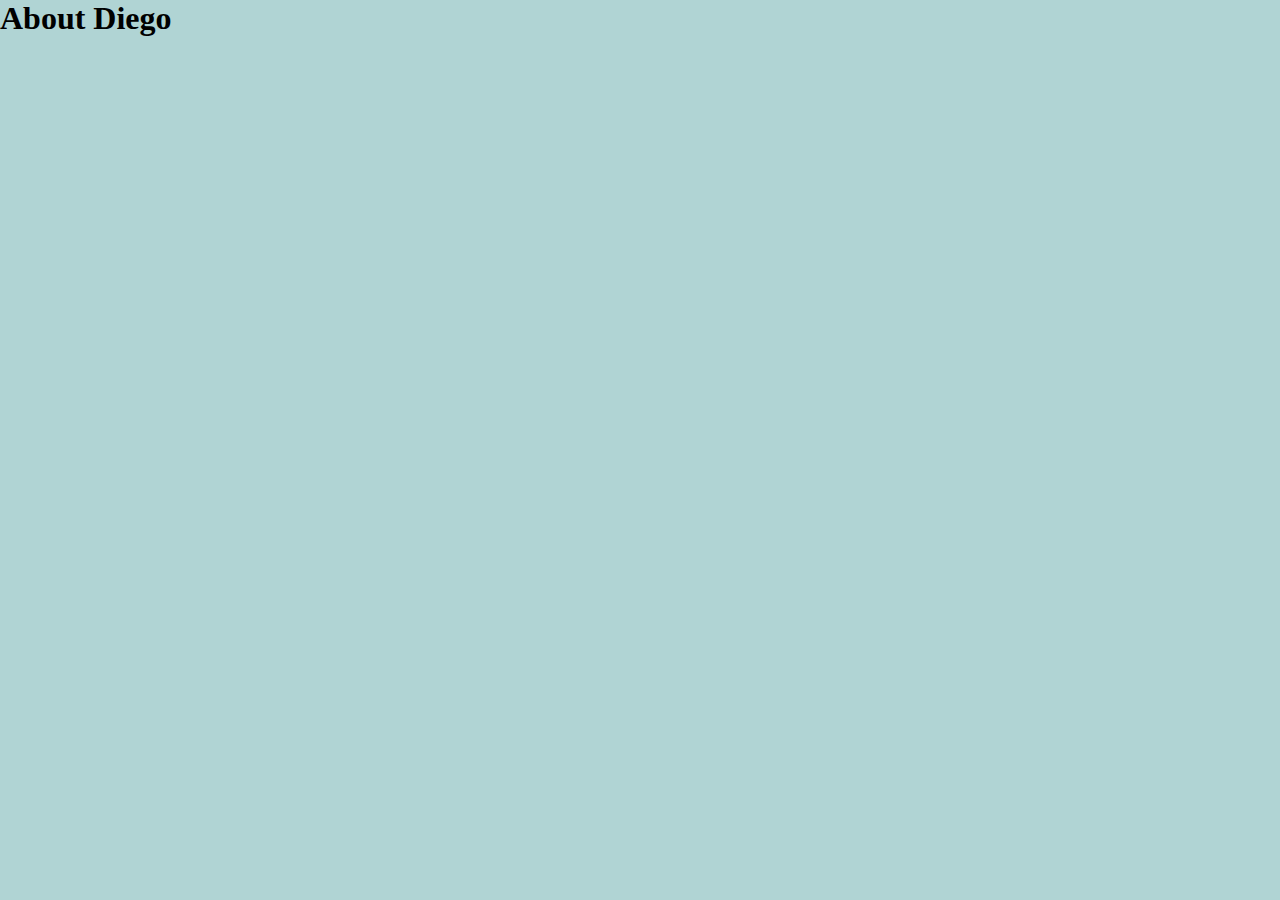
==== index.html @ 7aa11d06 "About Me  update 08/12/22" ====
<!DOCTYPE html>
<html>
<head>
  <meta charset="UTF-8">
  <title>About Diego</title>
  <link rel="stylesheet" href="style.css">
</head>
<body>
  <header>
    <h1>About Diego</h1>
  </header>
</body>
</html>
---- style.css ----
body, h1 {
    margin: 0;
}

header {
    width: 100%;
    height: 100vh;
    background-color: rgb(176, 212, 212);
  }
  
  h1 {
    font-size: 140; 
  }
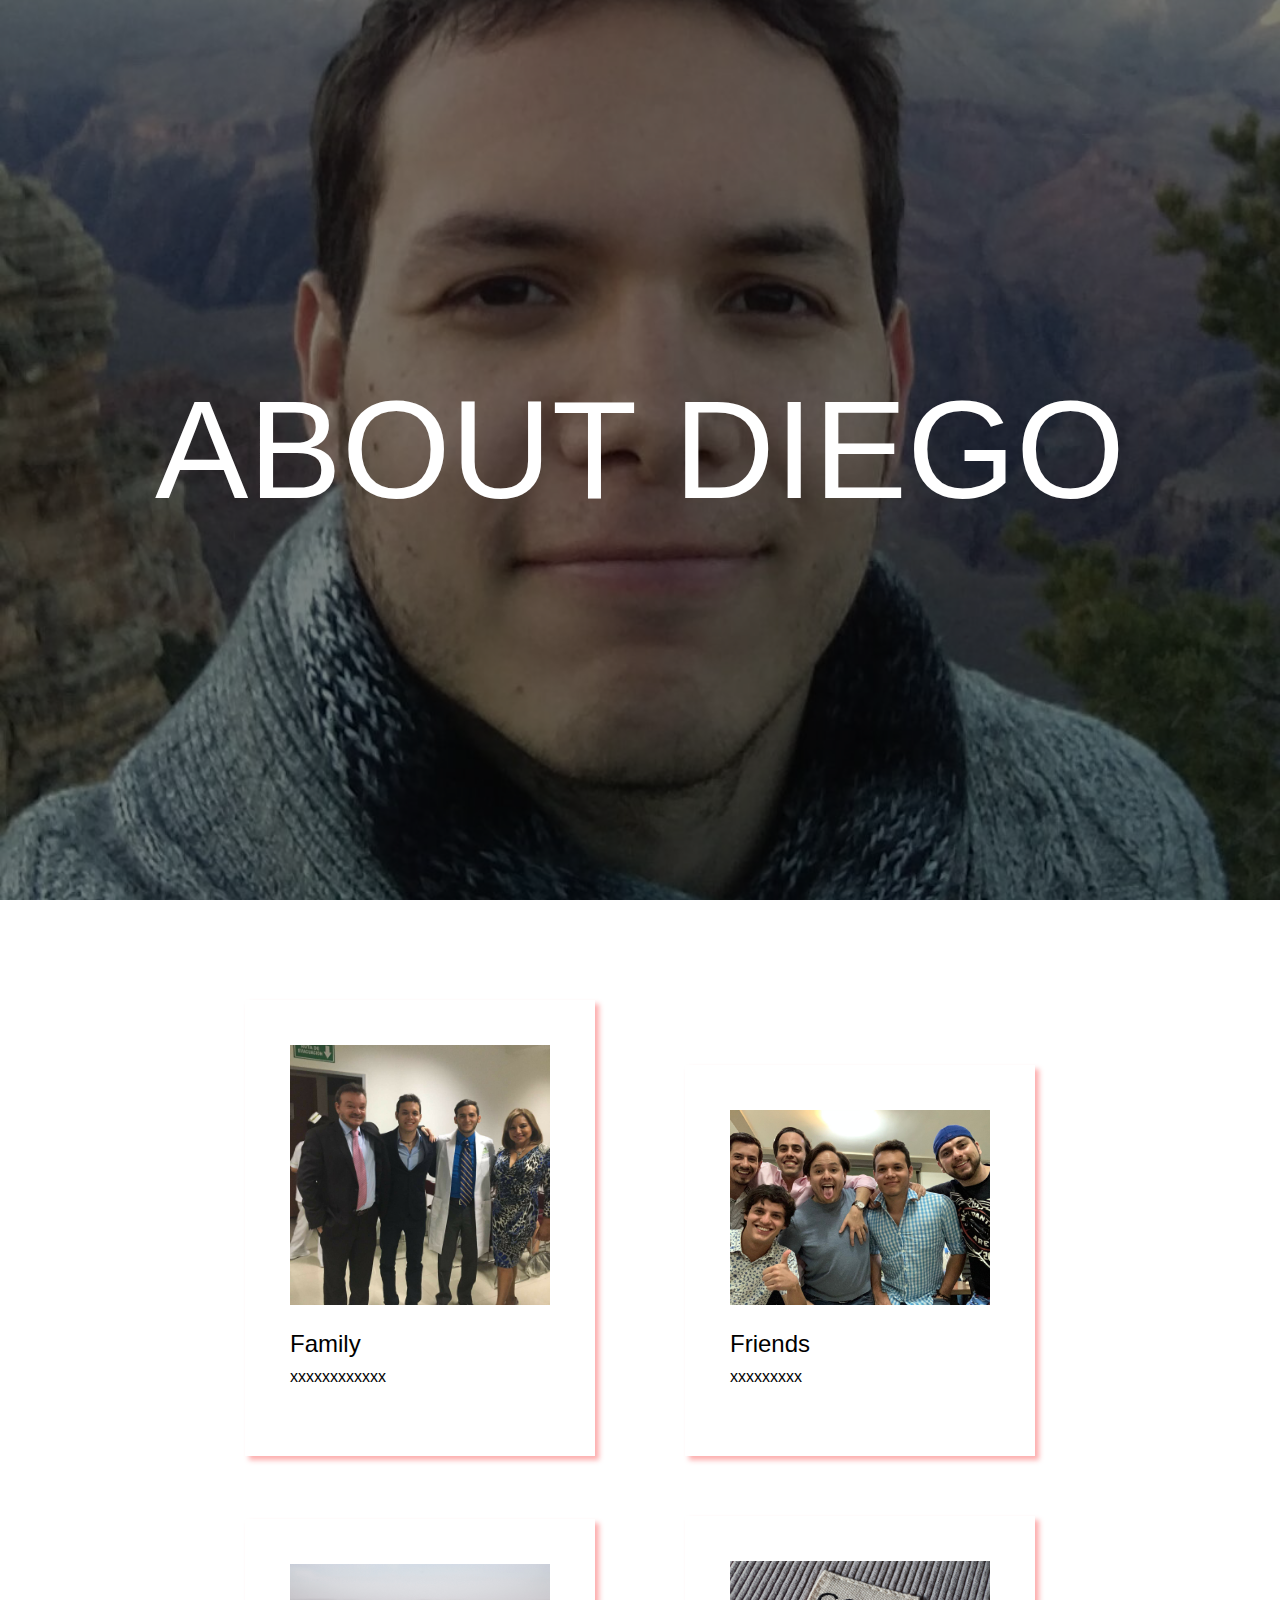
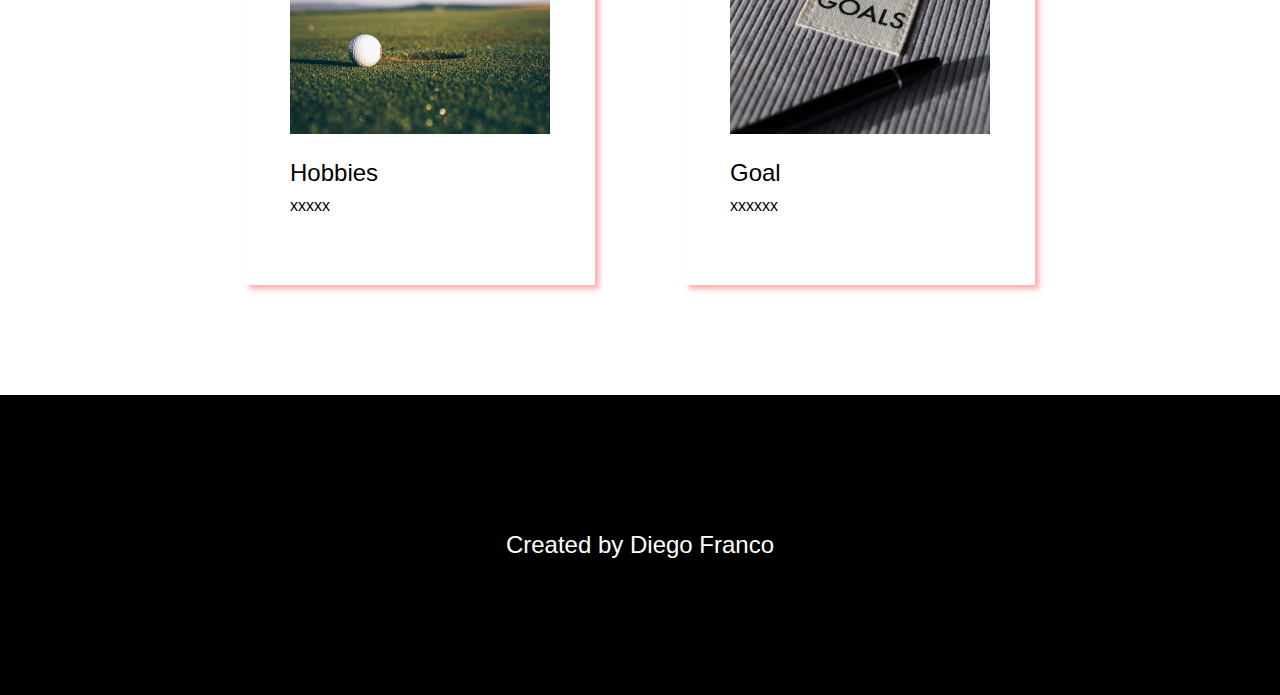
==== commit 6af51444: "About me P update 13/12/22" ====
--- a/index.html
+++ b/index.html
@@ -4,10 +4,38 @@
   <meta charset="UTF-8">
   <title>About Diego</title>
   <link rel="stylesheet" href="style.css">
+  <link rel="icon" type="image" href="images/2.jpg">
 </head>
 <body>
-  <header>
-    <h1>About Diego</h1>
+  <header class="header">
+    <div class="overlay">
+      <h1 class="header-title">About Diego</h1>
+    </div>
   </header>
+  <section class="content">
+    <div class="card">
+      <img class="card-image" src="images/family.jpg">
+      <h3 class="card-title">Family</h3>
+      <p class="card-text">xxxxxxxxxxxx</p>
+</div>
+    <div class="card no-right-margin">
+         <img class="card-image" src="images/friends.jpg">
+    <h3 class="card-title">Friends</h3>
+    <p class="card-text">xxxxxxxxx</p>
+</div>
+    <div class="card">
+      <img class="card-image" src="images/golf.jpg">
+      <h3 class="card-title">Hobbies</h3>
+      <p class="card-text">xxxxx</p>
+</div>
+    <div class="card no-right-margin">
+      <img class="card-image" src="images/goals.jpg">
+      <h3 class="card-title">Goal</h3>
+      <p class="card-text">xxxxxx</p>
+</div>
+  </section>
+  <footer class="footer">
+    <h4 class="footer-author">Created by Diego Franco</h4>
+  </footer>
 </body>
 </html>--- a/style.css
+++ b/style.css
@@ -1,13 +1,83 @@
-body, h1 {
-    margin: 0;
+body, h1, h2, h3, h4, p, a {
+  margin: 0;
+  font-size: 100%;
+  font-weight: normal;
 }
 
-header {
-    width: 100%;
-    height: 100vh;
-    background-color: rgb(176, 212, 212);
-  }
-  
-  h1 {
-    font-size: 140; 
-  }
+*{
+  box-sizing: border-box;
+}
+
+body {
+  font-family: 'Inter', sans-serif;
+}
+
+.header {
+  height: 100vh;
+  background-color: #eee;
+  background-image: url(images/2.jpg);
+  background-size: cover;
+  background-position: center;
+  text-align: center;
+}
+
+.header-title {
+  font-size: 140px;
+  color: white;
+  text-transform: uppercase;
+  font-weight: 500;
+  margin: auto;
+}
+
+.overlay {
+  width: 100%;
+  height: 100%;
+  background-color: rgba(0, 0, 0, .5);
+  display: flex;
+}
+
+.content {
+  font-size: 0;
+  width: 790px;
+  margin: 100px auto 50px;
+}
+
+.card {
+  width: 350px;
+  margin-bottom: 60px;
+  padding: 45px 45px 70px 45px;
+  display: inline-block;
+  margin-right: 90px;
+  box-shadow: 4px 4px 5px rgba(250, 50, 50, .4);
+}
+
+.no-right-margin {
+  margin-right: 0;
+}
+
+.card-title {
+  font-size: 24px;
+  font-weight: 500;
+  margin-bottom: 10px;
+}
+
+.card-text {
+  font-size: 16px;
+}
+
+.card-image {
+  width: 100%;
+  margin-bottom: 25px;
+}
+
+.footer {
+  height: 300px;
+  background-color: black;
+   display: flex;
+}
+
+.footer-author {
+  font-size: 24px;
+  color: white;
+  margin: auto;
+}
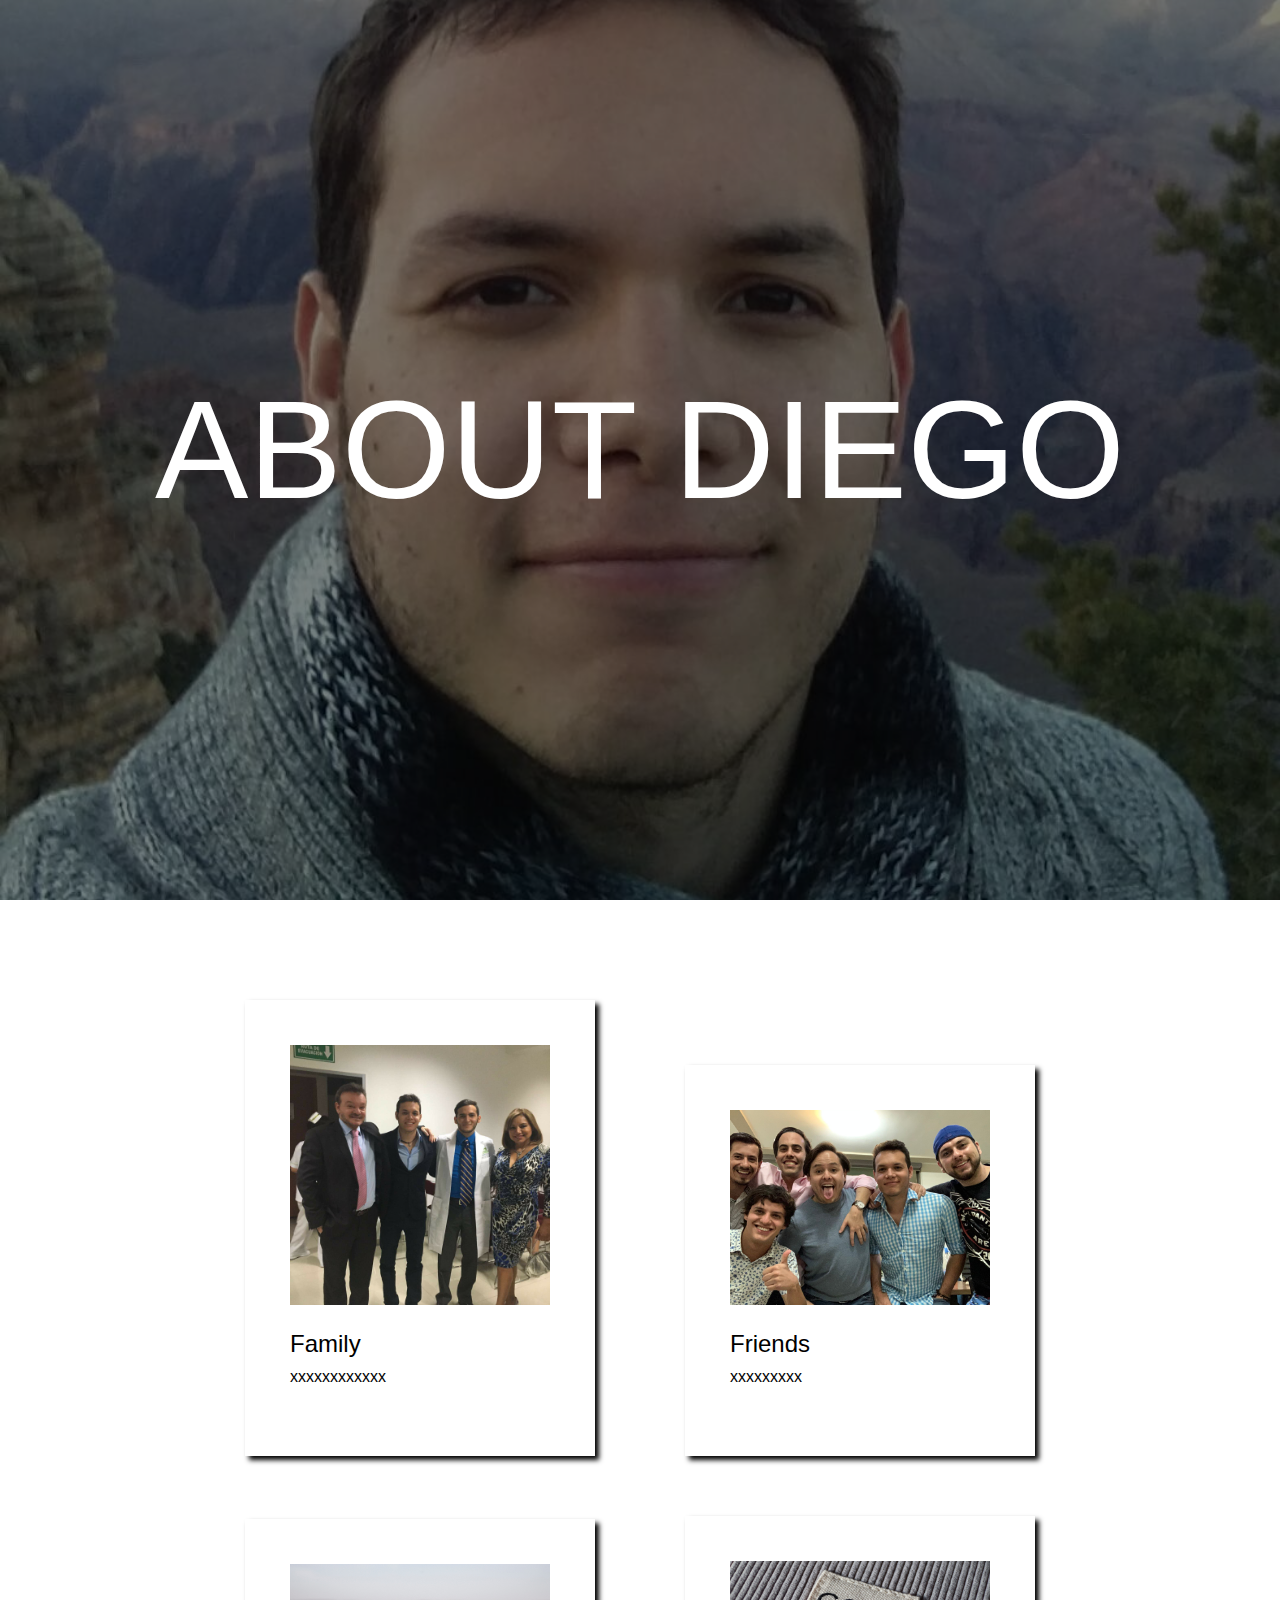
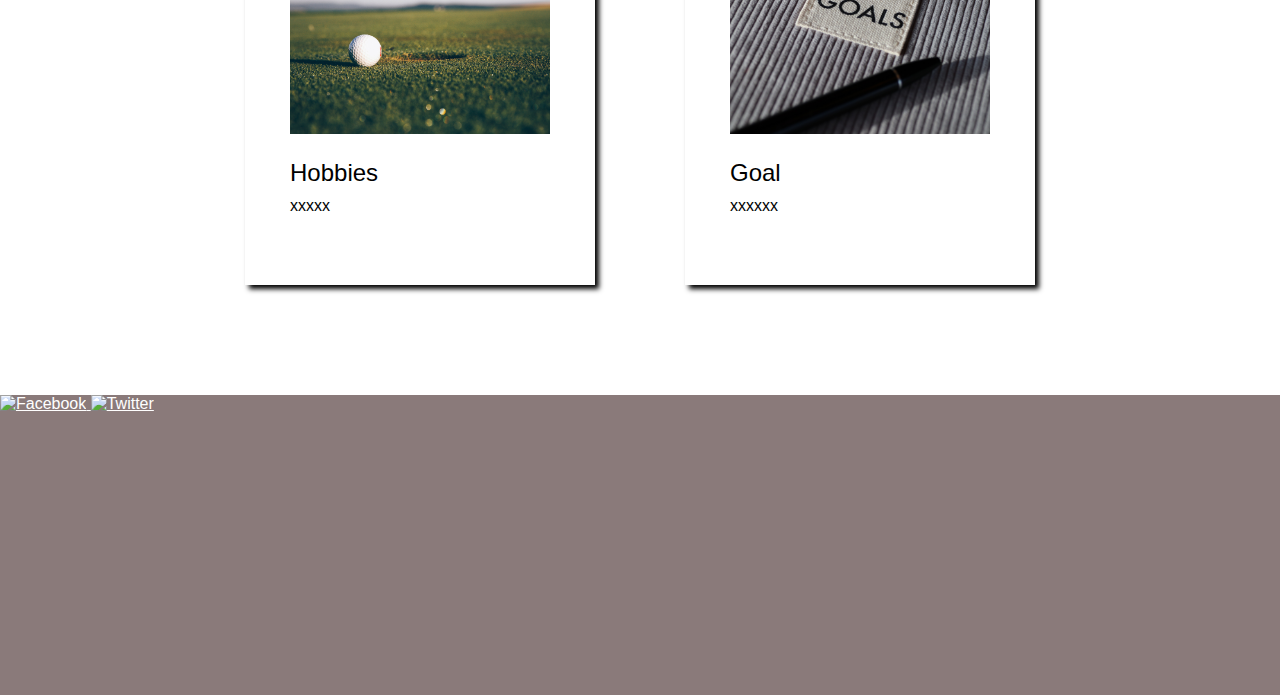
==== commit f21c2ca2: "p about me update 19/12/22" ====
--- a/index.html
+++ b/index.html
@@ -14,28 +14,37 @@
   </header>
   <section class="content">
     <div class="card">
-      <img class="card-image" src="images/family.jpg">
+      <img class="card-image" src="images/family.jpg" alt="family picture">
       <h3 class="card-title">Family</h3>
       <p class="card-text">xxxxxxxxxxxx</p>
 </div>
     <div class="card no-right-margin">
-         <img class="card-image" src="images/friends.jpg">
+         <img class="card-image" src="images/friends.jpg" alt="friends picture">
     <h3 class="card-title">Friends</h3>
     <p class="card-text">xxxxxxxxx</p>
 </div>
     <div class="card">
-      <img class="card-image" src="images/golf.jpg">
+      <img class="card-image" src="images/golf.jpg" alt="golf image">
       <h3 class="card-title">Hobbies</h3>
       <p class="card-text">xxxxx</p>
 </div>
     <div class="card no-right-margin">
-      <img class="card-image" src="images/goals.jpg">
+      <img class="card-image" src="images/goals.jpg" alt="goals image">
       <h3 class="card-title">Goal</h3>
       <p class="card-text">xxxxxx</p>
 </div>
   </section>
   <footer class="footer">
-    <h4 class="footer-author">Created by Diego Franco</h4>
+    <div class="logo"></div>
+    <div class="social-icons">
+      <a class="footer-link" href="#">
+        <img class="footer-icon" src="https://code.s3.yandex.net/web-code/facebook-icon.png" alt="Facebook">
+      </a>
+      <a class="footer-link" href="#">
+        <img class="footer-icon" src="https://code.s3.yandex.net/web-code/twitter-icon.png" alt="Twitter">
+      </a>
+      </a>
+    </div>
   </footer>
 </body>
 </html>--- a/style.css
+++ b/style.css
@@ -48,7 +48,7 @@
   padding: 45px 45px 70px 45px;
   display: inline-block;
   margin-right: 90px;
-  box-shadow: 4px 4px 5px rgba(250, 50, 50, .4);
+  box-shadow: 4px 4px 5px black;
 }
 
 .no-right-margin {
@@ -72,12 +72,10 @@
 
 .footer {
   height: 300px;
-  background-color: black;
-   display: flex;
+  background-color: rgb(138, 122, 122);
+  display: flex;
 }
 
-.footer-author {
-  font-size: 24px;
-  color: white;
-  margin: auto;
+.footer-link {
+  color: white; 
 }
